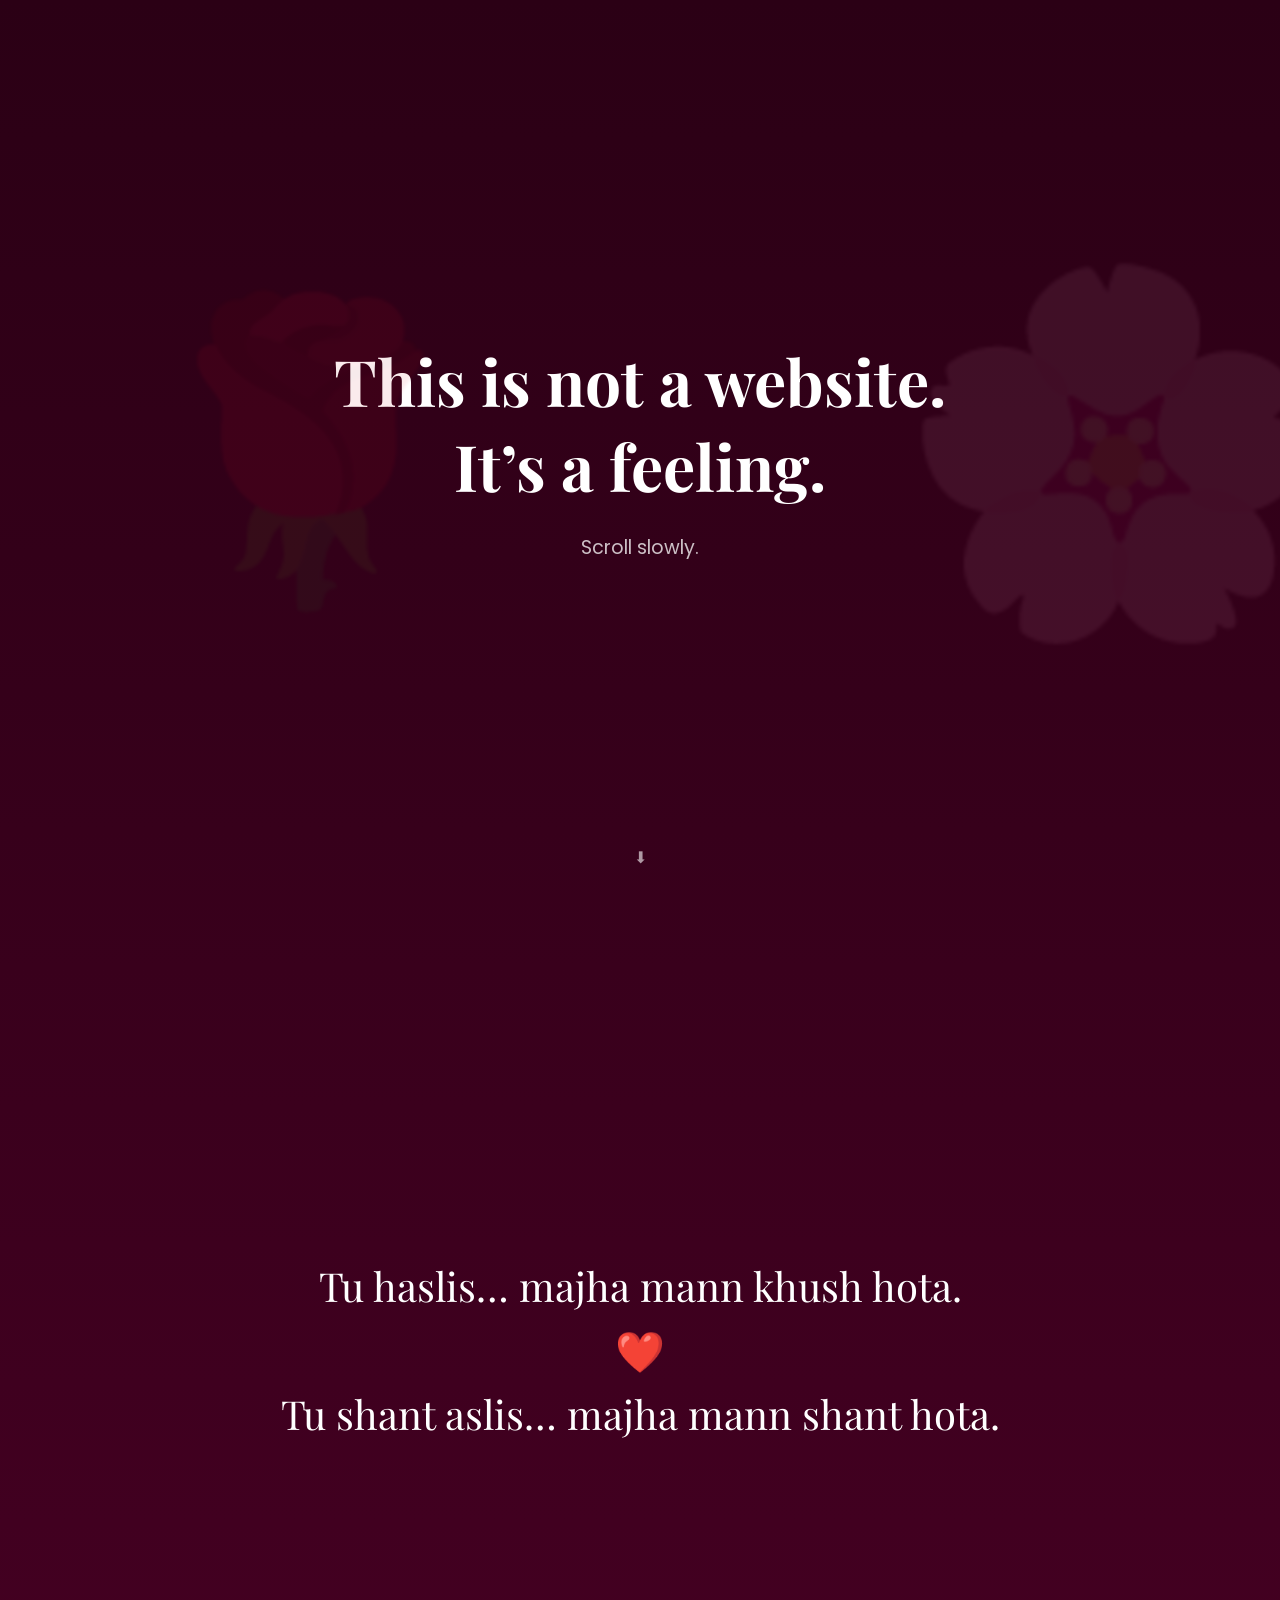
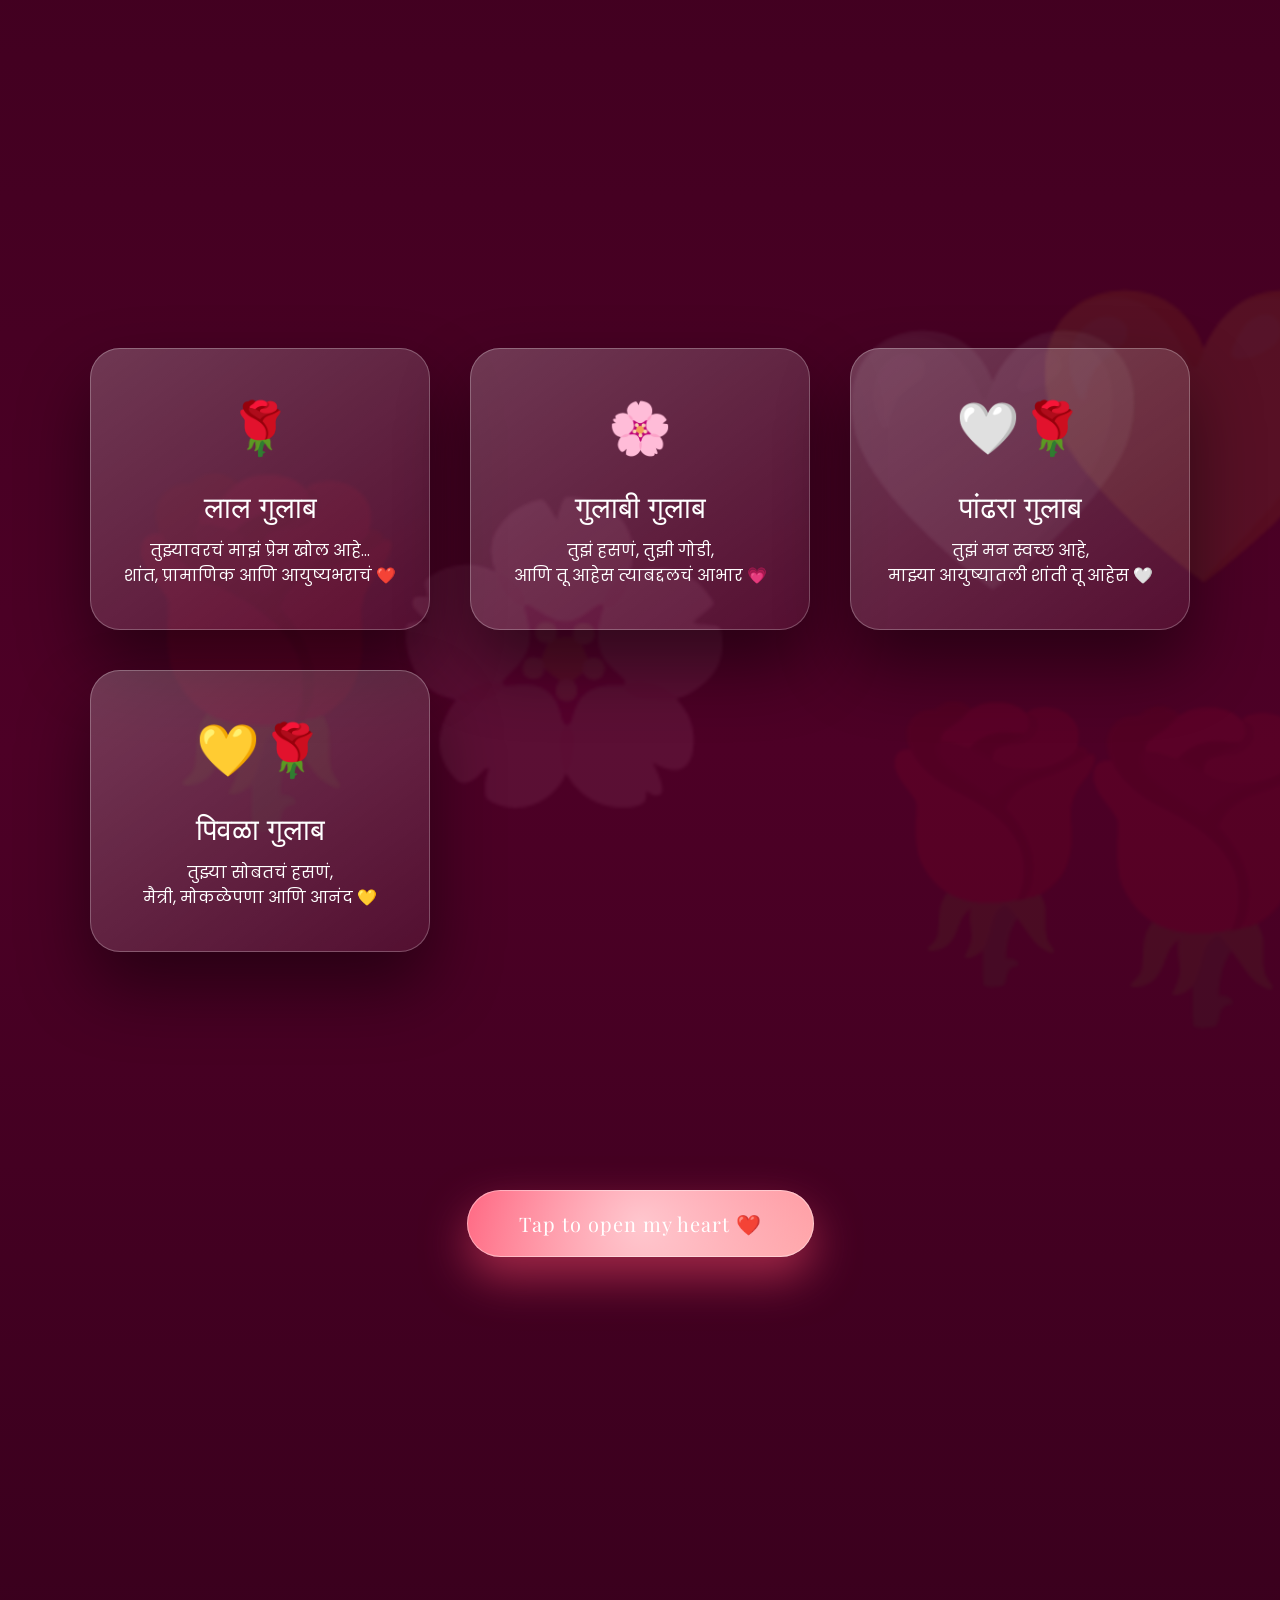
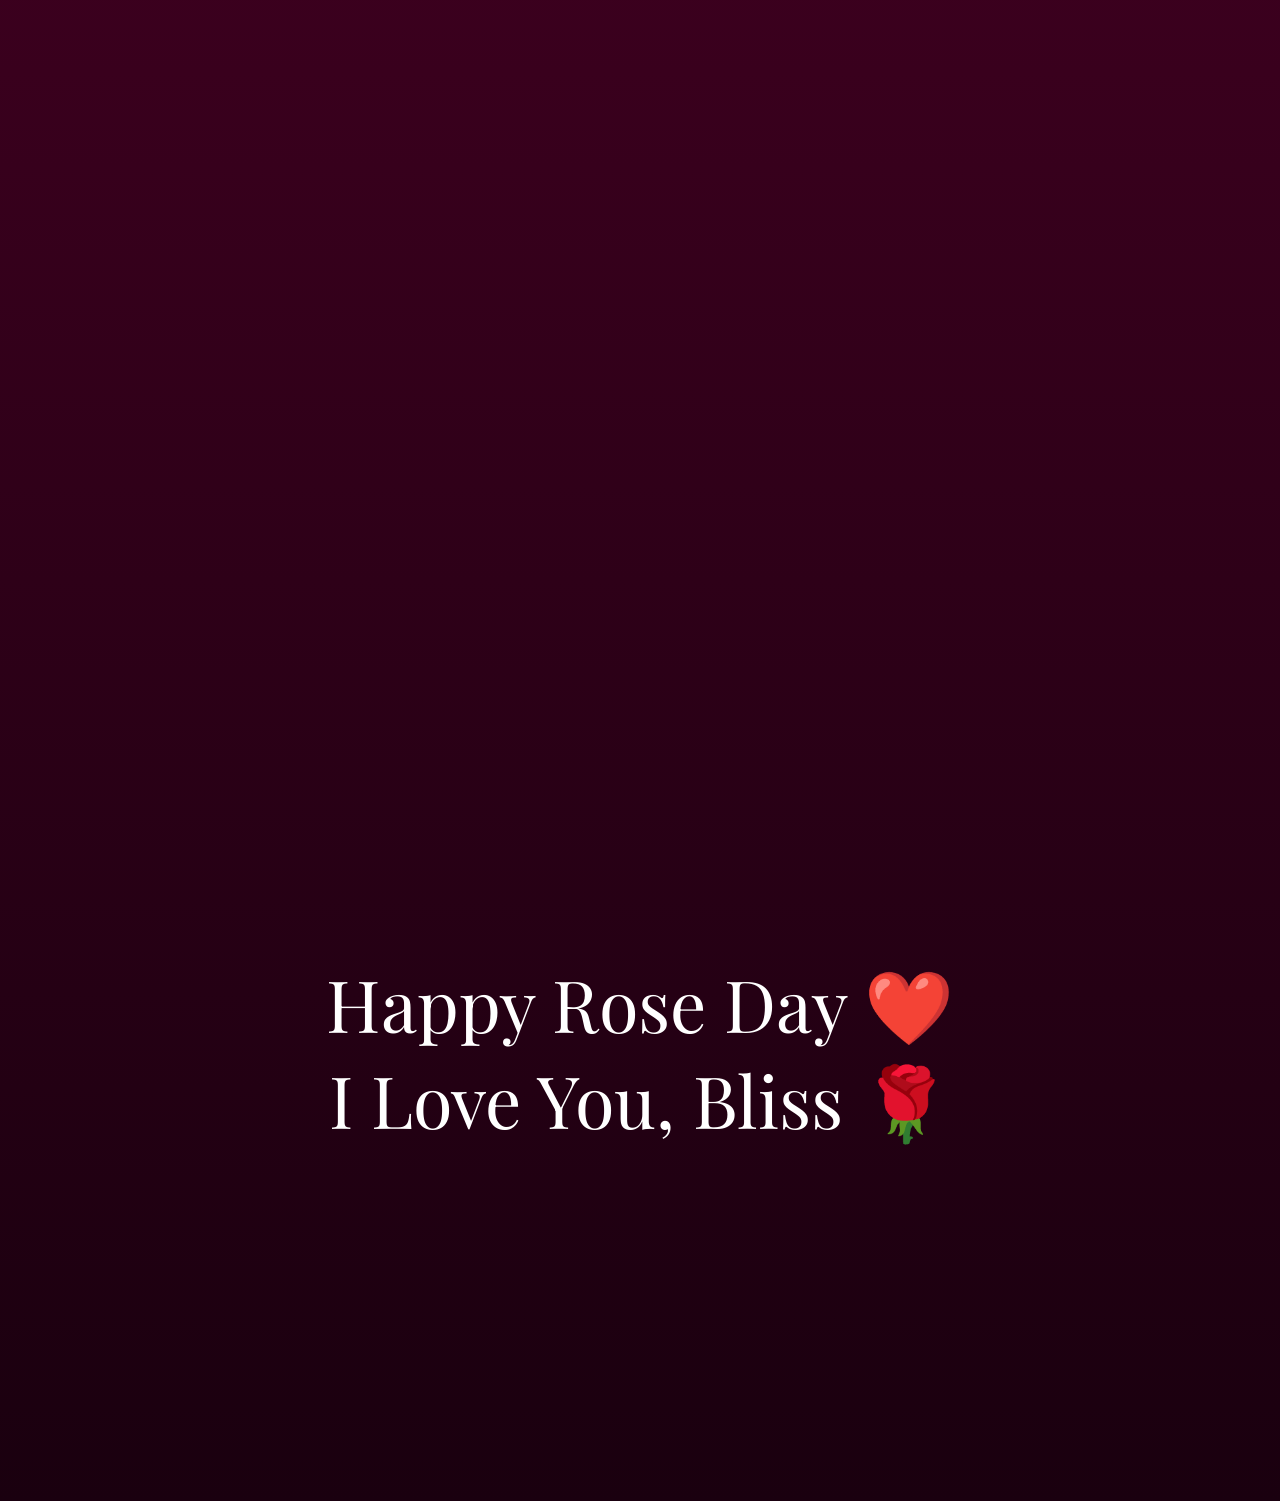
==== index.html @ 66c25bf1 "Update and rename roseday.html to index.html" ====
<!DOCTYPE html>
<html lang="en">
<head>
<meta charset="UTF-8" />
<meta name="viewport" content="width=device-width, initial-scale=1.0" />
<title>For Bliss 🌹</title>
<link rel="stylesheet" href="style.css">


<link href="https://fonts.googleapis.com/css2?family=Playfair+Display:wght@600&family=Poppins:wght@300;400;500&display=swap" rel="stylesheet">

</head>

<body>

<!-- HERO -->
<section class="hero">
  <div class="rose-bg" style="left:10%;font-size:18rem;animation-duration:32s">🌹</div>
  <div class="rose-bg" style="left:70%;font-size:22rem;animation-duration:40s">🌸</div>
  <div class="reveal">
    <h1>This is not a website.</h1>
    <h1>It’s a feeling.</h1>
    <p>Scroll slowly.</p>
  </div>
  <div class="scroll">⬇</div>
</section>

<section>
  <div class="memory reveal">
    Tu haslis… majha mann khush hota.<br>❤️<br>
    Tu shant aslis… majha mann shant hota.
  </div>
</section>

<!-- COLOUR ROSES -->
<section>
  <div class="rose-bg" style="left:5%;font-size:20rem;animation-duration:36s">🌹</div>
  <div class="rose-bg" style="left:30%;font-size:18rem;animation-duration:40s">🌸</div>
  <div class="rose-bg" style="left:55%;font-size:16rem;animation-duration:34s">🤍🌹</div>
  <div class="rose-bg" style="left:80%;font-size:18rem;animation-duration:42s">💛🌹</div>

  <div class="rose-cards">
    <div class="rose-card reveal">
      <div class="rose-icon">🌹</div>
      <div class="rose-title">लाल गुलाब</div>
      तुझ्यावरचं माझं प्रेम खोल आहे…<br>
      शांत, प्रामाणिक आणि आयुष्यभराचं ❤️
    </div>

    <div class="rose-card reveal">
      <div class="rose-icon">🌸</div>
      <div class="rose-title">गुलाबी गुलाब</div>
      तुझं हसणं, तुझी गोडी,<br>
      आणि तू आहेस त्याबद्दलचं आभार 💗
    </div>

    <div class="rose-card reveal">
      <div class="rose-icon">🤍🌹</div>
      <div class="rose-title">पांढरा गुलाब</div>
      तुझं मन स्वच्छ आहे,<br>
      माझ्या आयुष्यातली शांती तू आहेस 🤍
    </div>

    <div class="rose-card reveal">
      <div class="rose-icon">💛🌹</div>
      <div class="rose-title">पिवळा गुलाब</div>
      तुझ्या सोबतचं हसणं,<br>
      मैत्री, मोकळेपणा आणि आनंद 💛
    </div>
  </div>
</section>

<!-- LETTER -->
<section>
  <div class="letter-wrap reveal">
    <div class="letter-trigger" onclick="openLetter()">
      <span>Tap to open my heart ❤️</span>
    </div>

    <div class="letter" id="letter">
      Shrutika,<br><br>
      Tu majhya ayushyat aali  
      ani saglya goshti thamblya sarkhya vatlya ❤️<br><br>

      Tu haslis ki jag soft hota,  
      tu udaas aslis ki majha mann shant rahat nahi.<br><br>

      Mi perfect nahi…  
      pan tujhya sobat better banaycha prayatna nehmi karto.<br><br>

      Aaj Rose Day aahe,  
      pan majhya sathi pratyek divas  
      tujhya navacha aahe 🌹<br><br>

      <b>Mi tujhya var khup prem karto.</b><br>
      <b>I love you. Aaj, udya, nehmi ❤️</b><br><br>

      — Tujhach.
    </div>
  </div>
</section>

<section>
  <div class="final reveal">
    Happy Rose Day ❤️<br>
    I Love You, Bliss 🌹
  </div>
  <div class="petals">
    <span style="left:10%">🌸</span>
    <span style="left:30%">🌹</span>
    <span style="left:50%">🌷</span>
    <span style="left:70%">🌼</span>
  </div>
</section>

<script src="script.js"></script>
</body>
</html>
---- style.css ----
*{margin:0;padding:0;box-sizing:border-box}
html,body{scroll-behavior:smooth}

/* =========================
   📱 MOBILE RESPONSIVE FIX
   ========================= */

@media (max-width: 768px){

  section{
    padding:70px 18px;
  }

  /* HERO */
  .hero h1{
    font-size:2.4rem;
    line-height:1.3;
  }

  .hero p{
    font-size:1rem;
  }

  /* MEMORY TEXT */
  .memory{
    font-size:1.6rem;
    line-height:1.5;
  }

  /* ROSE BACKGROUND EMOJIS */
  .rose-bg{
    font-size:12rem !important;
    opacity:.07;
  }

  /* ROSE CARDS */
  .rose-cards{
    grid-template-columns:1fr;
    gap:26px;
  }

  .rose-card{
    padding:34px 26px;
    transform:translateY(40px) scale(.94);
  }

  .rose-title{
    font-size:1.6rem;
  }

  /* LETTER BUTTON */
  .letter-trigger{
    font-size:1.1rem;
    padding:18px 38px;
  }

  /* LETTER CARD */
  .letter{
    padding:38px 26px;
    font-size:1.05rem;
    line-height:1.75;
  }

  /* FINAL TEXT */
  .final{
    font-size:2.6rem;
    line-height:1.2;
  }

  /* PETALS */
  .petals span{
    font-size:1.8rem;
  }
}

@media (max-width: 768px){

  /* LAST SECTION FIX */
  section:last-of-type{
    padding-top:110px;
    padding-bottom:140px;
  }

  .final{
    font-size:2.2rem;
    line-height:1.35;
    padding:0 10px;
  }

  .final br{
    display:block;
    margin-bottom:12px;
  }

  .petals span{
    font-size:1.6rem;
    opacity:.8;
  }

}


body{
  font-family:'Poppins',sans-serif;
  background:linear-gradient(180deg,#2b0015,#4d0026,#1a000f);
  color:#fff;
  overflow-x:hidden;
}
section{
  min-height:100vh;
  display:flex;
  align-items:center;
  justify-content:center;
  text-align:center;
  padding:90px 20px;
  position:relative;
  overflow:hidden;
}

/* FLOATING ROSES */
.rose-bg{
  position:absolute;
  opacity:.08;
  filter:blur(1px);
  animation:floatRose linear infinite;
  pointer-events:none;
}
@keyframes floatRose{
  from{transform:translateY(120vh) rotate(0deg)}
  to{transform:translateY(-120vh) rotate(360deg)}
}

/* REVEAL */
.reveal{
  opacity:0;
  transform:translateY(60px);
  transition:1.2s cubic-bezier(.2,.8,.2,1);
}
.reveal.show{opacity:1;transform:none}

/* HERO */
.hero h1{
  font-family:'Playfair Display',serif;
  font-size:4rem;
}
.hero p{margin-top:25px;font-size:1.2rem;opacity:.75}
.scroll{position:absolute;bottom:30px;opacity:.6}

/* MEMORY */
.memory{
  font-family:'Playfair Display',serif;
  font-size:2.5rem;
  max-width:900px;
  line-height:1.6;
}

/* ROSE CARDS */
.rose-cards{
  display:grid;
  grid-template-columns:repeat(auto-fit,minmax(260px,1fr));
  gap:40px;
  max-width:1100px;
  width:100%;
}

.rose-card{
  position:relative;
  background:linear-gradient(145deg,rgba(255,255,255,.22),rgba(255,255,255,.06));
  border-radius:30px;
  padding:42px 32px;
  box-shadow:
    0 35px 70px rgba(0,0,0,.45),
    inset 0 0 0 1px rgba(255,255,255,.25);
  transform:perspective(900px) rotateX(8deg) scale(.96);
  transition:1.2s cubic-bezier(.2,.8,.2,1);
}
.rose-card.show{
  transform:perspective(900px) rotateX(0deg) scale(1);
}
.rose-icon{font-size:3.2rem;margin-bottom:18px}
.rose-title{
  font-family:'Playfair Display',serif;
  font-size:1.9rem;
  margin-bottom:12px;
}

/* LETTER */
.letter-wrap{
  display:flex;
  flex-direction:column;
  align-items:center;
  justify-content:center;
  min-height:100vh;
}

.letter-trigger{
  position:relative;
  padding:20px 52px;
  border-radius:60px;
  cursor:pointer;
  overflow:hidden;
  font-family:'Playfair Display',serif;
  font-size:1.25rem;
  letter-spacing:1px;
  background:linear-gradient(135deg,#ff4d6d,#ff9a9e);
  color:#fff;
  box-shadow:
    0 20px 45px rgba(255,77,109,.5),
    inset 0 0 0 1px rgba(255,255,255,.4);
  transition:.6s cubic-bezier(.2,.8,.2,1);
}
.letter-trigger span{position:relative;z-index:2}
.letter-trigger::before{
  content:"";
  position:absolute;
  inset:-60%;
  background:radial-gradient(circle,rgba(255,255,255,.6),transparent 60%);
  animation:pulse 3s infinite;
}
@keyframes pulse{
  0%,100%{opacity:.4}
  50%{opacity:.8}
}
.letter-trigger:hover{
  transform:translateY(-6px) scale(1.05);
  box-shadow:0 35px 80px rgba(255,77,109,.7);
}

.letter{
  max-width:820px;
  margin-top:60px;
  background:linear-gradient(180deg,#ffe6f0,#ffffff);
  color:#222;
  border-radius:28px;
  padding:55px;
  font-size:1.25rem;
  line-height:1.9;
  opacity:0;
  transform:translateY(40px) scale(.95);
  transition:1.3s ease;
  box-shadow:0 30px 60px rgba(0,0,0,.35);
}
.letter.show{opacity:1;transform:none}

/* FINAL */
.final{
  font-family:'Playfair Display',serif;
  font-size:4.5rem;
}
.petals span{
  position:absolute;
  top:-10vh;
  font-size:2.4rem;
  animation:fall 6s linear infinite;
}
@keyframes fall{
  to{transform:translateY(110vh) rotate(360deg)}
}
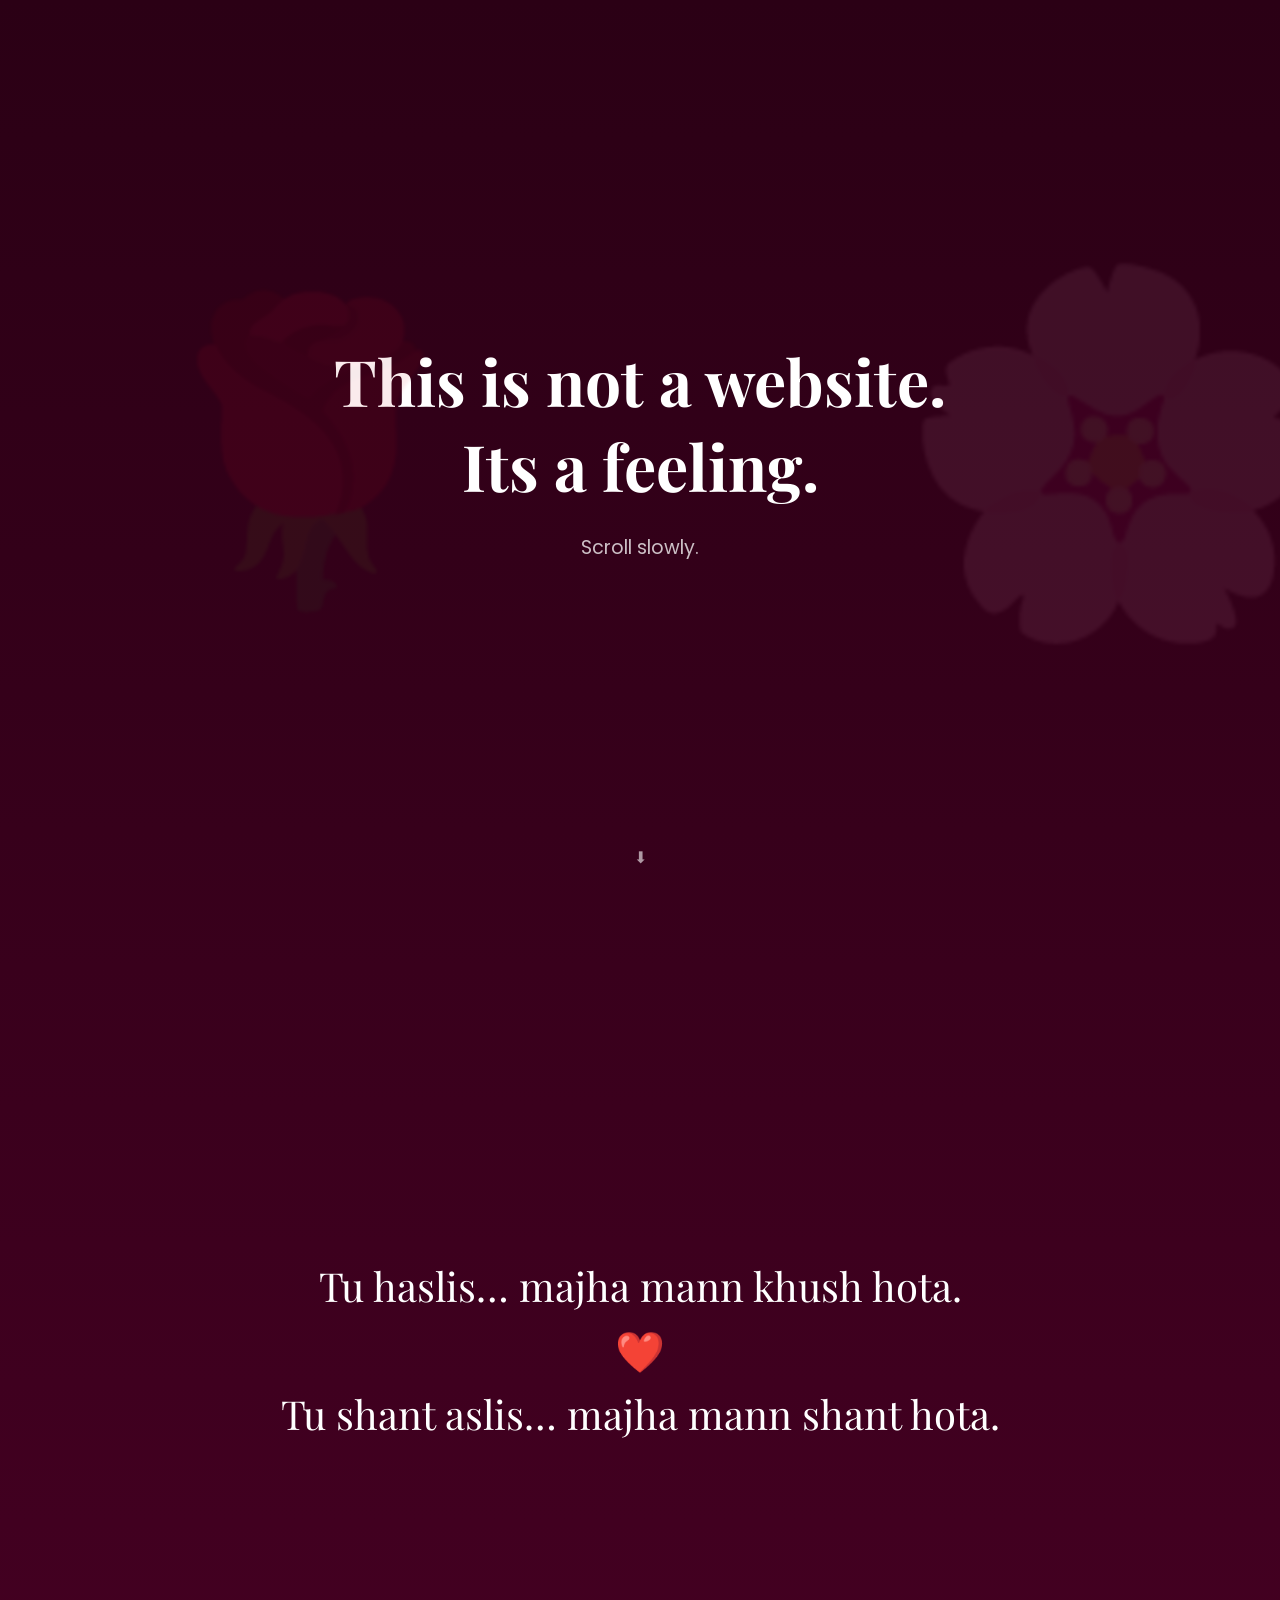
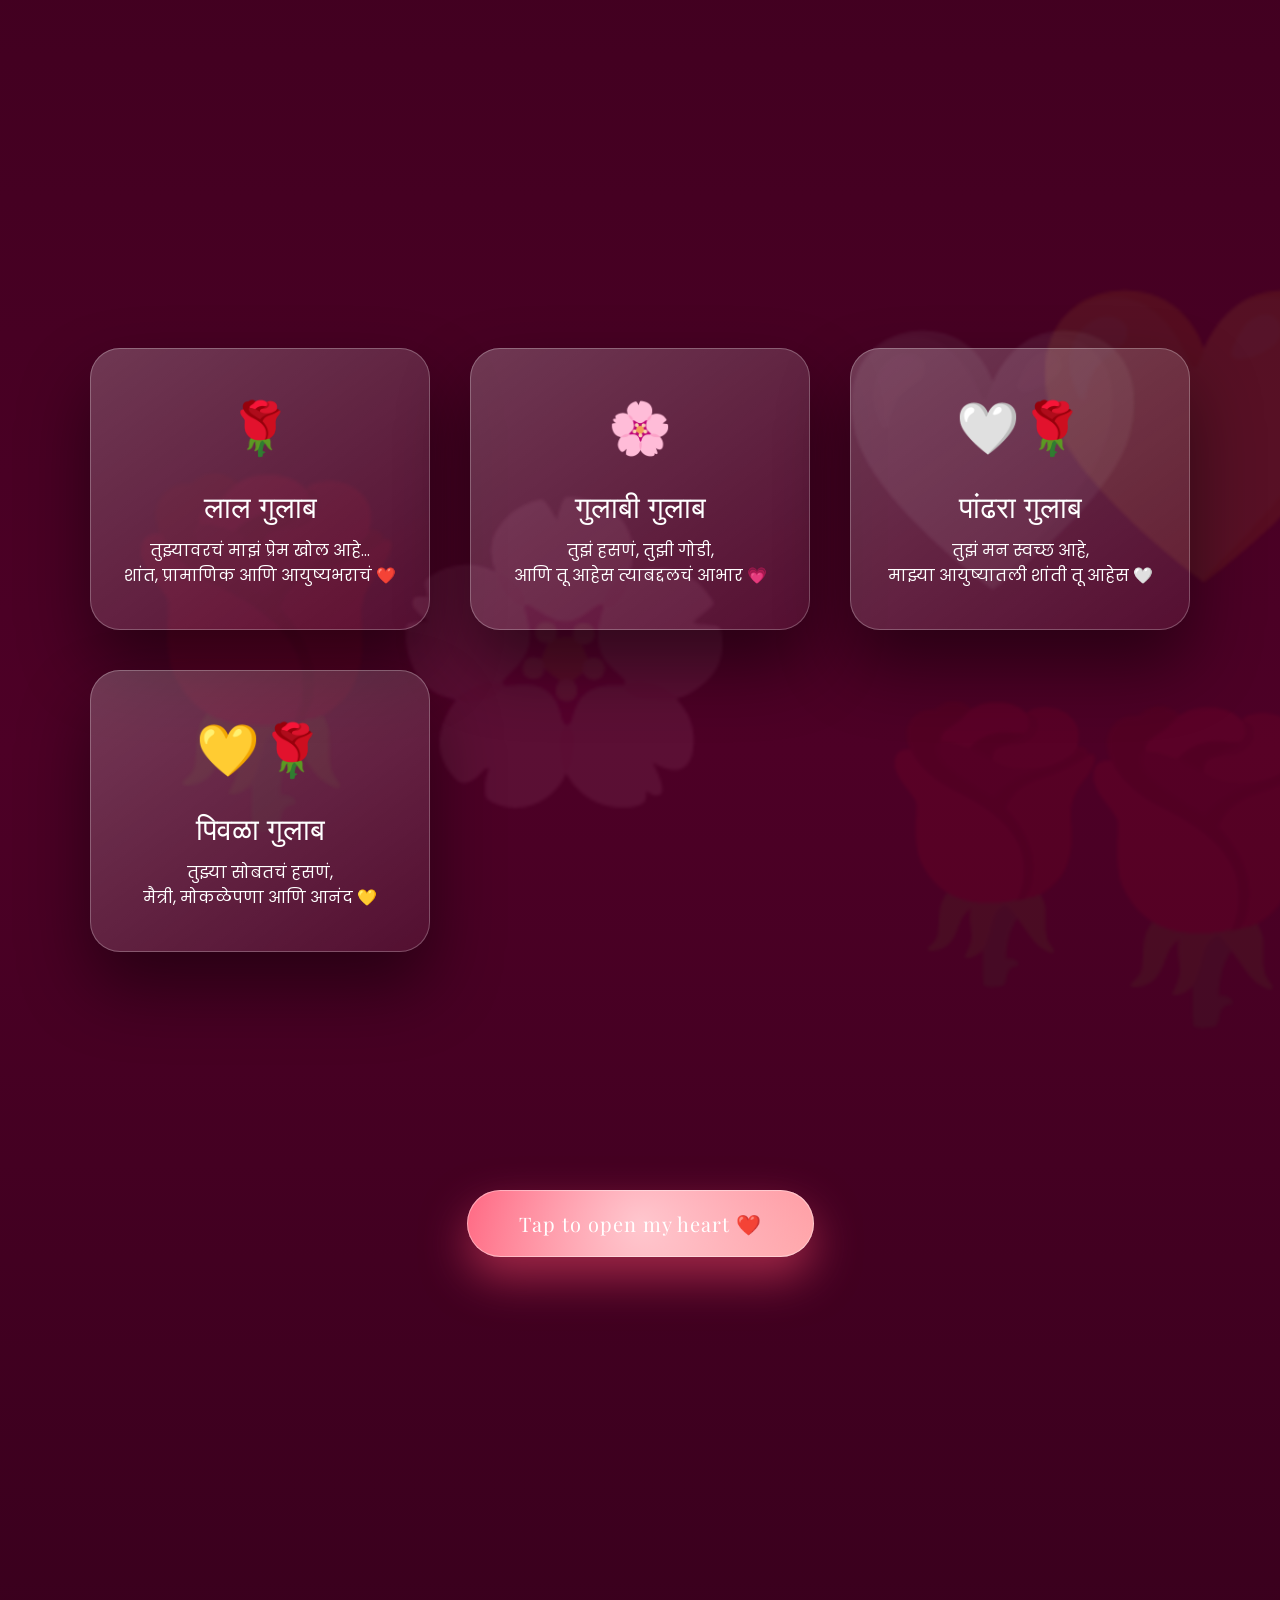
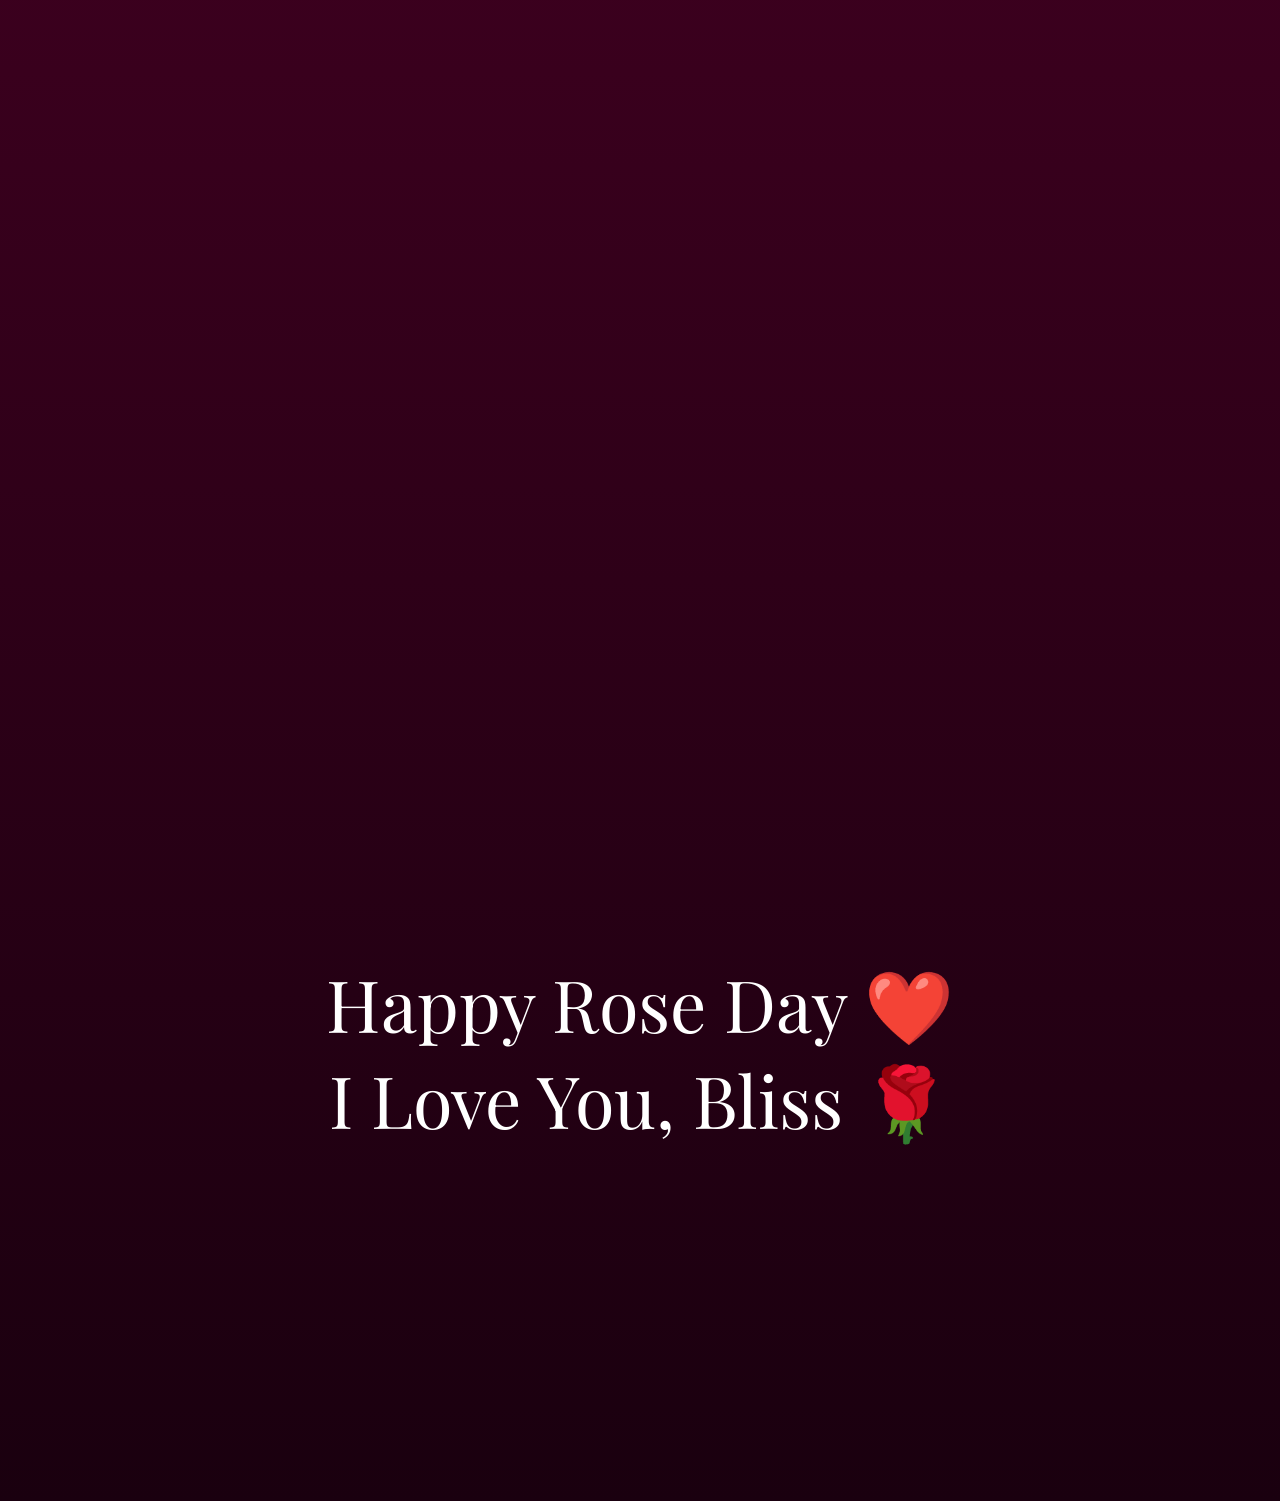
==== commit 56cbc705: "fixed grammar error" ====
--- a/index.html
+++ b/index.html
@@ -19,7 +19,7 @@
   <div class="rose-bg" style="left:70%;font-size:22rem;animation-duration:40s">🌸</div>
   <div class="reveal">
     <h1>This is not a website.</h1>
-    <h1>It’s a feeling.</h1>
+    <h1>Its a feeling.</h1>
     <p>Scroll slowly.</p>
   </div>
   <div class="scroll">⬇</div>
